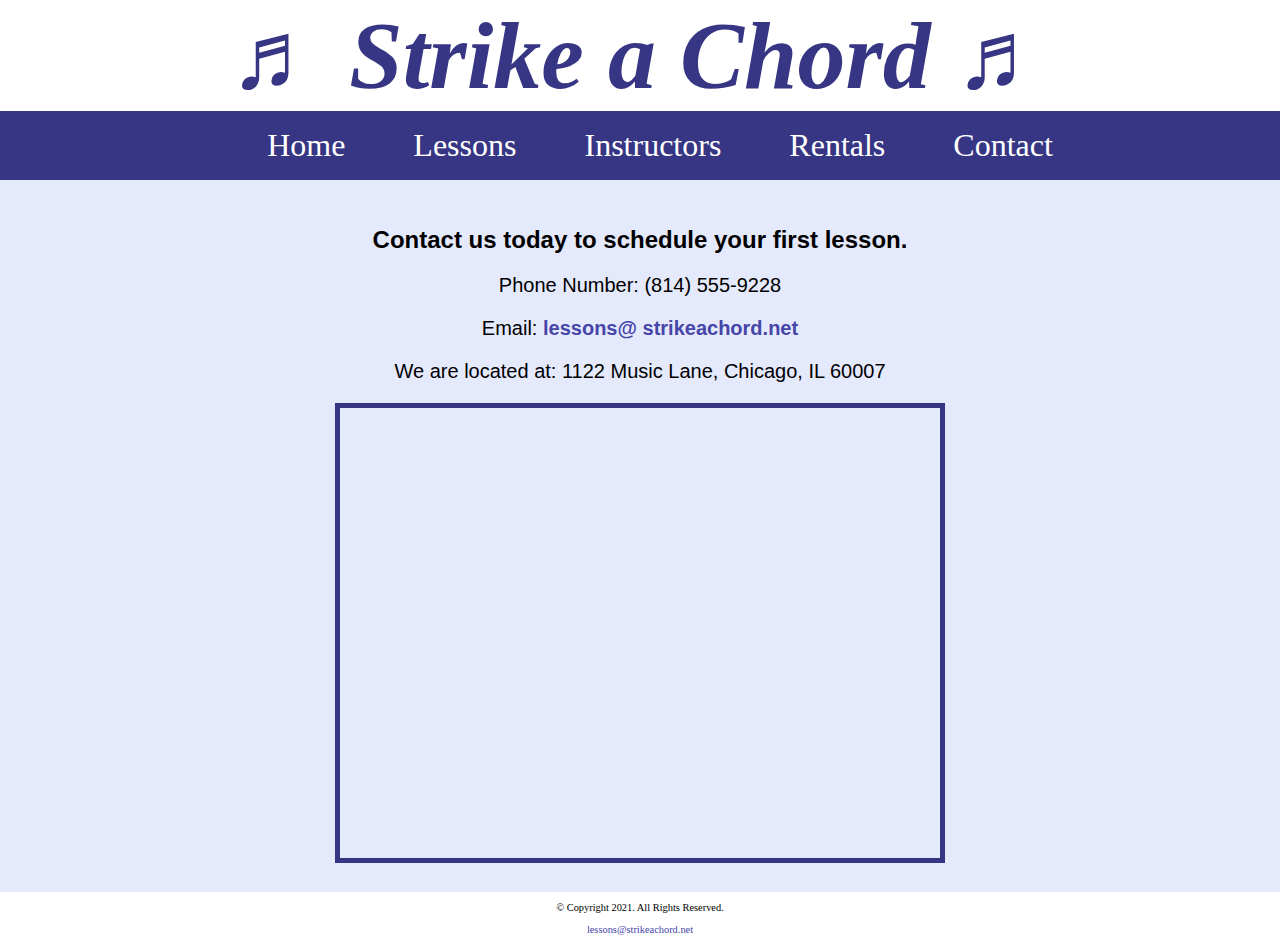
==== contact.html @ ced39faa "updated source code" ====
<!DOCTYPE html>
<html lang="en">
     <!--
      Student Name:Laura Ristoff
      File Name: contact.html 
      Date: 04/02/2021
      -->
<head>
    <meta charset="UTF-8">
    <link rel="stylesheet" href="css/styles.css">
    <title>Strike a Chord: Contact</title>
</head>
<body>
    <header>
        <h1>&#9836; Strike a Chord &#9836;</h1>
    </header>

    <nav>
        <ul>
        <li><a href="index.html">Home</a></li>
        <li><a href="lessons.html">Lessons</a></li>
        <li><a href="instructors.html">Instructors</a></li>
        <li><a href="rentals.html">Rentals</a></li> 
        <li><a href="contact.html">Contact</a></li>
      </ul>
    </nav>

        <!--Use the main area to add the main content to the webpage-->
    <main>
            <div id="contact">
              <h2>Contact us today to schedule your first lesson.</h2>
              <p>Phone Number: (814) 555-9228</p>
                <p>Email: <a href=”mailto:lessons@strikeachord.net”>lessons@ strikeachord.net</a></p>
                <p>We are located at: 1122 Music Lane, Chicago, IL 60007</p>
                <iframe class="map" src="https://www.google.com/maps/embed?pb=!1m18!1m12!1m3!1d380513.7160580949!2d-88.01215278051977!3d41.83339249282865!2m3!1f0!2f0!3f0!3m2!1i1024!2i768!4f13.1!3m3!1m2!1s0x880e2c3cd0f4cbed%3A0xafe0a6ad09c0c000!2sChicago%2C+IL!5e0!3m2!1sen!2sus!4v1558660826146!5m2!1sen!2sus" width="600" height="450"></iframe>       
              
            </div>
    </main>

    <footer>
        <p>&copy; Copyright 2021. All Rights Reserved.</p>
        <p> <a href="mailto:lessons@strikeachord.net">lessons@strikeachord.net</a></p>
    </footer>

</body>
</html>
---- css/styles.css ----
/*  
Author: Laura Ristoff 
File Name: styles.css
Date: 04/02/2021
*/

/* CSS Reset */
body, header, nav, main, footer, img, h1 {
    margin: 0;
    padding: 0;
    border: 0;
}

/* Style rule for images */
img {
    max-width: 100%;
    display: block;
}

/* Style rules for header content */
header {
    text-align: center;
    font-size: 3em;
    color: #373684;
}
 
header h1 {
    font-style: italic;
}

/* Style rules for navigation area */
nav {
    background-color: #373684;
}
 
nav ul {
    list-style-type: none;
    margin: 0;
    text-align: center;
}
 
nav li {
    display: inline-block;
    font-size: 2em;
}
 
nav li a {
    display: block;
    color: #fff;
    text-align: center;
    padding: 0.5em 1em;
    text-decoration: none;
}

/* Style rules for main content */
main {
    padding: 2%;
    background-color: #e5e9fc;
    overflow: auto;
    font-family: Verdana, Arial, sans-serif;
}
 
main p {
    font-size: 1.25em;
}
 
.action {
    font-size: 1.75em;
    color: #373684; 
    font-weight: bold;
}

#piano, #guitar, #violin {
     width: 29%;
     float: left;
     margin: 0 2%;
}
 
#info {
    clear: left;
    background-color: #c0caf7;
    padding: 1% 2%;
}

#contact {
    text-align: center;
}
 
#contact a {
    color: #4645a8;
    text-decoration: none;
    font-weight: bold;
}
 
.map {
    border: 5px solid #373684;
}

/* Style rules for footer content */
footer {
    text-align: center;
    font-size: 0.65em;
    clear: left;  
}
 
footer a {
    color: #4645a8;
    text-decoration: none;
}
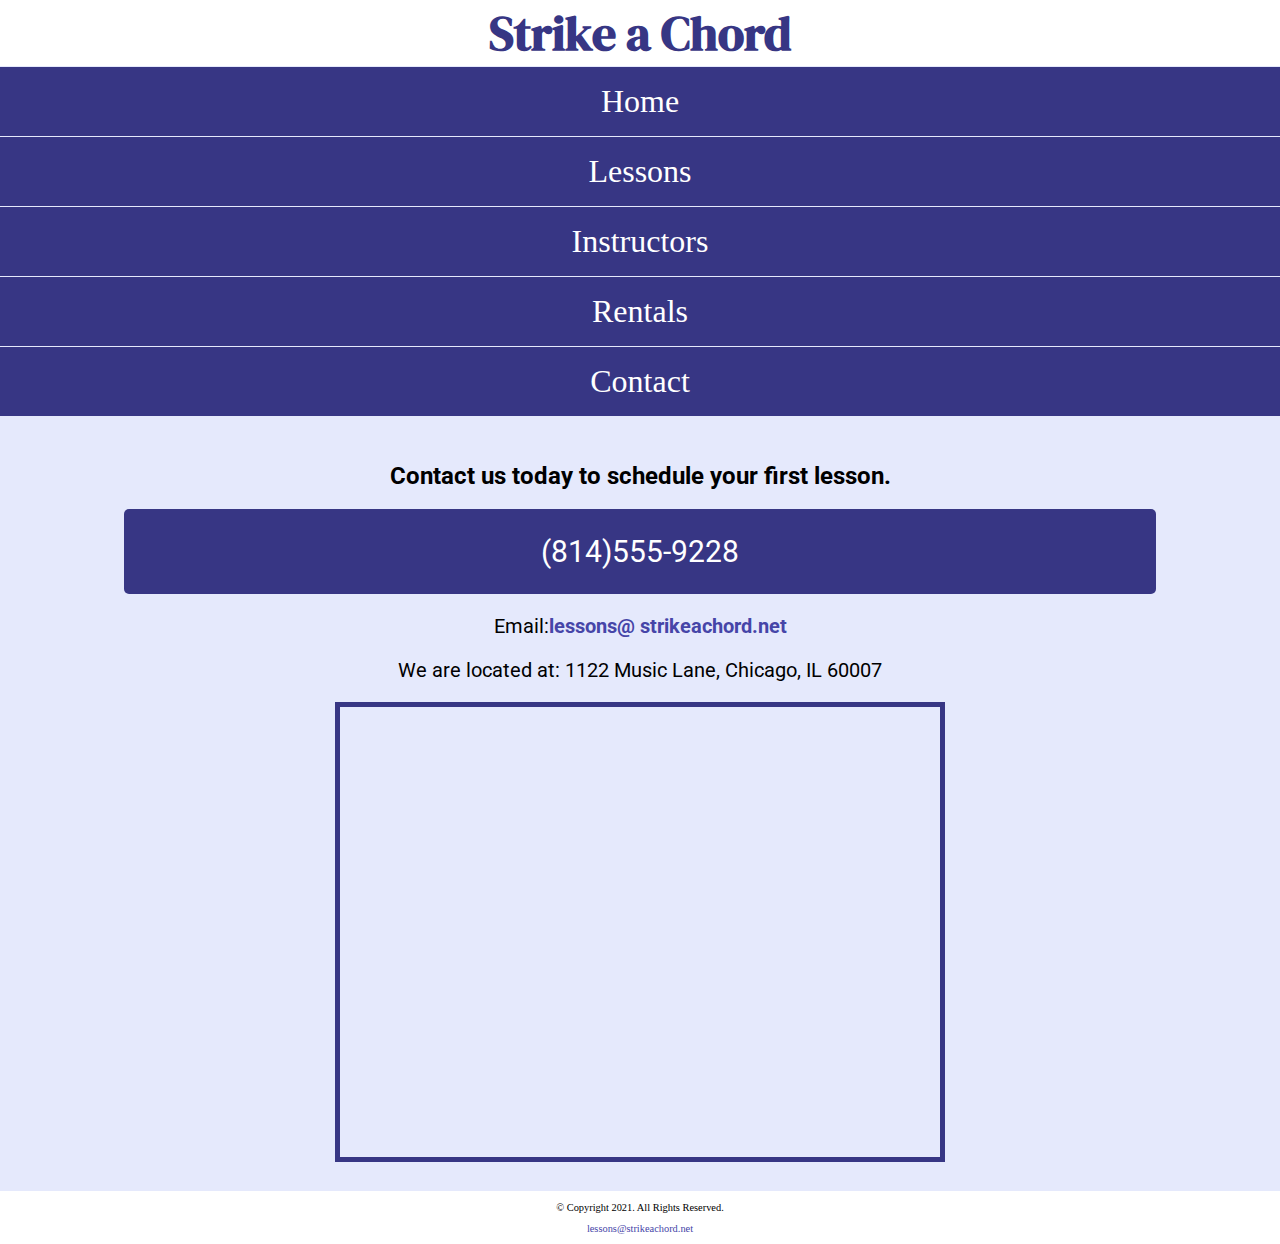
==== commit ec086665: "updated styles and html" ====
--- a/contact.html
+++ b/contact.html
@@ -3,16 +3,19 @@
      <!--
       Student Name:Laura Ristoff
       File Name: contact.html 
-      Date: 04/02/2021
+      Date: 04/21/2021
       -->
 <head>
     <meta charset="UTF-8">
     <link rel="stylesheet" href="css/styles.css">
     <title>Strike a Chord: Contact</title>
+    <meta name="viewport" content="width=device-width, initial-scale=1.0">
+    <link rel="preconnect" href="https://fonts.gstatic.com">
+    <link href="https://fonts.googleapis.com/css2?family=DM+Serif+Display:ital@1&family=Roboto&display=swap" rel="stylesheet">
 </head>
 <body>
     <header>
-        <h1>&#9836; Strike a Chord &#9836;</h1>
+        <h1><span class="tab-desk">&#9836;</span> Strike a Chord <span class="tab-desk">&#9836;</span> </h1>
     </header>
 
     <nav>
@@ -25,12 +28,17 @@
       </ul>
     </nav>
 
+    <!-- Hero Image -->
+    <div id="hero" class="tab-desk">
+        <img src="images/music-notes.png" alt="colorful music notes">
+      </div>
+
         <!--Use the main area to add the main content to the webpage-->
     <main>
             <div id="contact">
               <h2>Contact us today to schedule your first lesson.</h2>
-              <p>Phone Number: (814) 555-9228</p>
-                <p>Email: <a href=”mailto:lessons@strikeachord.net”>lessons@ strikeachord.net</a></p>
+              <p class="tel-link"><a  href="tel:8145559228">(814)555-9228</a></p>
+                <p>Email:<a class="email-link" href=”mailto:lessons@strikeachord.net”>lessons@ strikeachord.net</a></p>
                 <p>We are located at: 1122 Music Lane, Chicago, IL 60007</p>
                 <iframe class="map" src="https://www.google.com/maps/embed?pb=!1m18!1m12!1m3!1d380513.7160580949!2d-88.01215278051977!3d41.83339249282865!2m3!1f0!2f0!3f0!3m2!1i1024!2i768!4f13.1!3m3!1m2!1s0x880e2c3cd0f4cbed%3A0xafe0a6ad09c0c000!2sChicago%2C+IL!5e0!3m2!1sen!2sus!4v1558660826146!5m2!1sen!2sus" width="600" height="450"></iframe>       
               
--- a/css/styles.css
+++ b/css/styles.css
@@ -5,7 +5,7 @@
 */
 
 /* CSS Reset */
-body, header, nav, main, footer, img, h1 {
+body, header, nav, main, footer, img, h1, ul {
     margin: 0;
     padding: 0;
     border: 0;
@@ -17,15 +17,25 @@
     display: block;
 }
 
+/*Style rules for mobile viewport*/
+
+
+
+/*Hide tab-desk class*/
+.tab-desk {
+    display: none;
+}
+
 /* Style rules for header content */
 header {
     text-align: center;
-    font-size: 3em;
+    font-size: 1.5em;
     color: #373684;
+    
 }
  
 header h1 {
-    font-style: italic;
+    font-family: "DM Serif Display", serif;
 }
 
 /* Style rules for navigation area */
@@ -35,13 +45,13 @@
  
 nav ul {
     list-style-type: none;
-    margin: 0;
     text-align: center;
 }
  
 nav li {
-    display: inline-block;
+    display: block;
     font-size: 2em;
+    border-top: 1px solid #e5e9fc;
 }
  
 nav li a {
@@ -57,7 +67,7 @@
     padding: 2%;
     background-color: #e5e9fc;
     overflow: auto;
-    font-family: Verdana, Arial, sans-serif;
+    font-family: Roboto, sans-serif;
 }
  
 main p {
@@ -65,14 +75,12 @@
 }
  
 .action {
-    font-size: 1.75em;
+    font-size: 1.25em;
     color: #373684; 
     font-weight: bold;
 }
 
 #piano, #guitar, #violin {
-     width: 29%;
-     float: left;
      margin: 0 2%;
 }
  
@@ -82,14 +90,37 @@
     padding: 1% 2%;
 }
 
+#info ul {
+    margin-left: 10%;
+}
+
+.round {
+    border-radius: 8px;
+}
+
 #contact {
     text-align: center;
 }
  
-#contact a {
+#contact .email-link {
     color: #4645a8;
     text-decoration: none;
     font-weight: bold;
+}
+
+.tel-link {
+    background-color: #373684;
+        padding: 2%;
+        margin: 0 auto;
+        width: 80%;
+        text-align: center;
+        border-radius: 5px;
+} 
+.tel-link a {
+    color: #fff;
+        text-decoration: none;
+        font-size: 1.5em;
+        display: block;
 }
  
 .map {
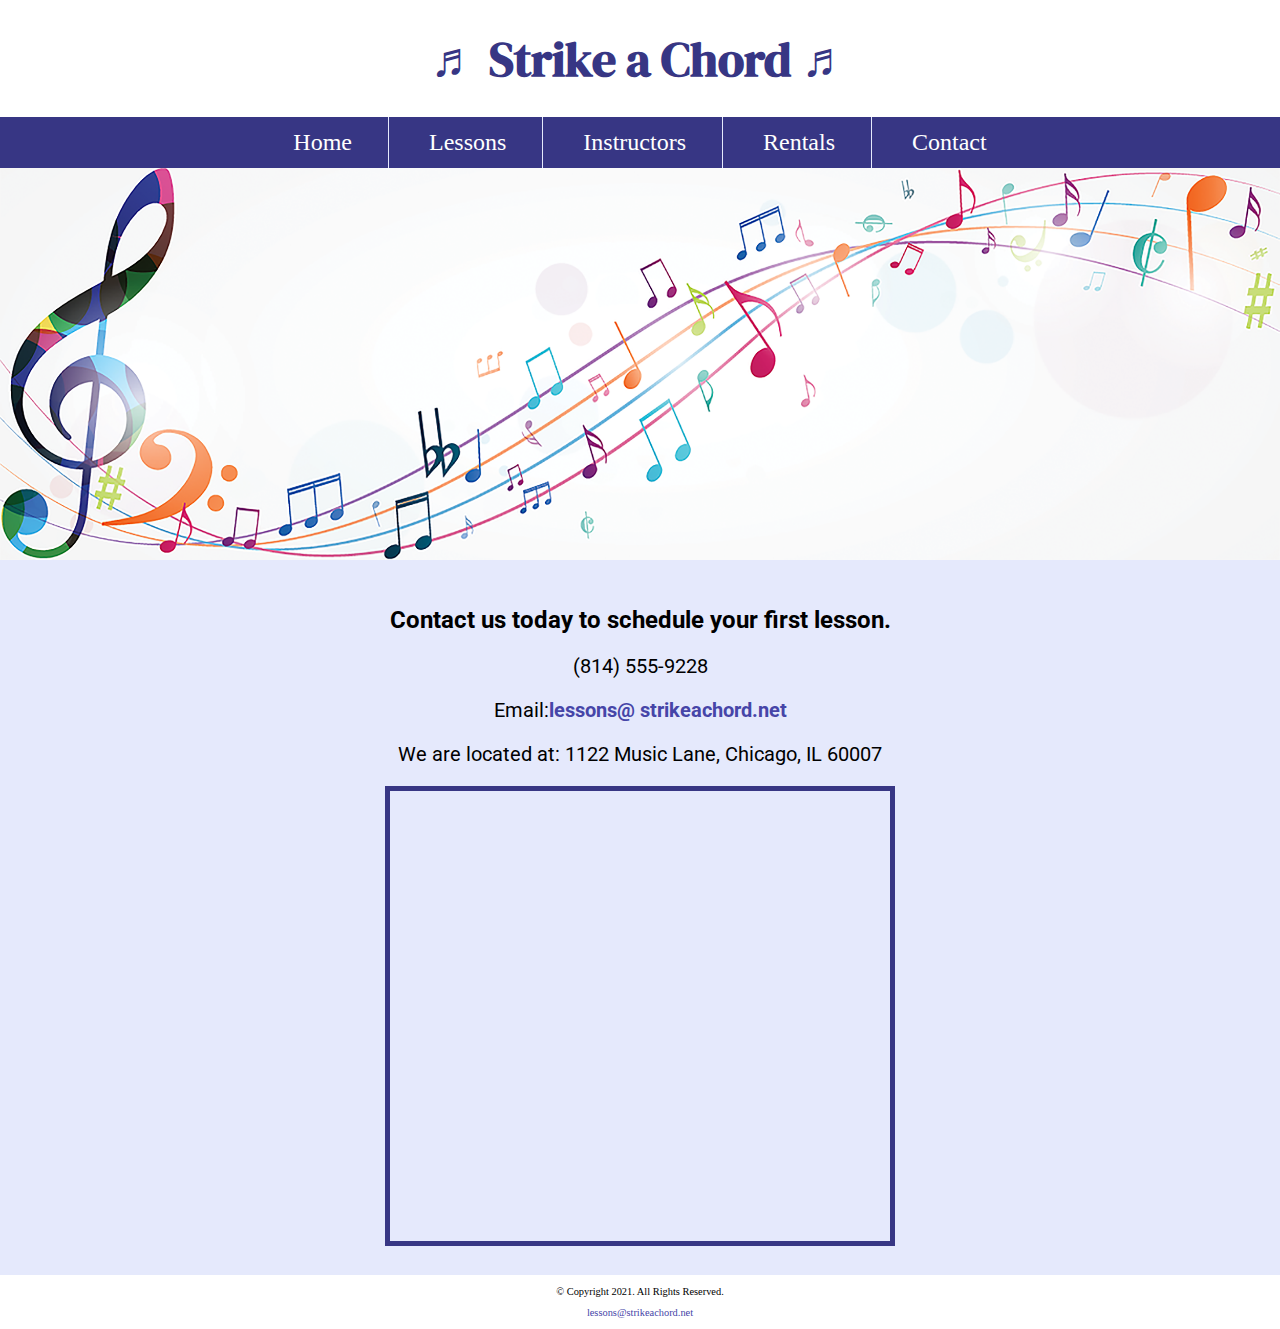
==== commit e84a71ac: "update css to include media queries for resposive viewports" ====
--- a/contact.html
+++ b/contact.html
@@ -3,7 +3,7 @@
      <!--
       Student Name:Laura Ristoff
       File Name: contact.html 
-      Date: 04/21/2021
+      Date: 04/27/2021
       -->
 <head>
     <meta charset="UTF-8">
@@ -37,7 +37,8 @@
     <main>
             <div id="contact">
               <h2>Contact us today to schedule your first lesson.</h2>
-              <p class="tel-link"><a  href="tel:8145559228">(814)555-9228</a></p>
+              <p class="tel-link mobile"><a  href="tel:8145559228">(814)555-9228</a></p>
+              <p class="tab-desk">(814) 555-9228</p> 
                 <p>Email:<a class="email-link" href=”mailto:lessons@strikeachord.net”>lessons@ strikeachord.net</a></p>
                 <p>We are located at: 1122 Music Lane, Chicago, IL 60007</p>
                 <iframe class="map" src="https://www.google.com/maps/embed?pb=!1m18!1m12!1m3!1d380513.7160580949!2d-88.01215278051977!3d41.83339249282865!2m3!1f0!2f0!3f0!3m2!1i1024!2i768!4f13.1!3m3!1m2!1s0x880e2c3cd0f4cbed%3A0xafe0a6ad09c0c000!2sChicago%2C+IL!5e0!3m2!1sen!2sus!4v1558660826146!5m2!1sen!2sus" width="600" height="450"></iframe>       
--- a/css/styles.css
+++ b/css/styles.css
@@ -138,3 +138,86 @@
     color: #4645a8;
     text-decoration: none;
 }
+
+/* Media Query for Tablet Viewport */
+@media screen and (min-width: 550px), print {
+  
+  /* Tablet Viewport: Show tab-desk class, hide mobile class */  
+  .tab-desk {
+    display: block;
+  } 
+  .mobile {
+    display: none;  
+  } 
+ 
+  /* Tablet Viewport: Style rule for header content */     
+  span.tab-desk {
+    display: inline;
+  }
+
+  /*Tablet Viewport: Style rules for nav area*/
+  nav li {
+    border-top: none;
+    display: inline-block;
+    font-size: 1.5em;
+    border-right: 1px solid #e5e9fc;
+  }
+
+  nav li:last-child {
+    border-right: none;
+  }
+
+  nav li a {
+    padding: 0.25em 0.5em;
+  }
+
+  /*Tablet Viewport: Style rule for map*/
+  .map {
+    width: 500px;
+    height: 450px;
+  }
+
+}
+
+/*Media Query for Desktop Viewport*/
+@media screen and (min-width: 769px), print {
+
+  /*Desktop Viewport: Style rule for header*/
+  header {
+    padding: 2%;
+  }
+
+  /*Desktop Viewport: Style rule for nav area*/
+  nav li a {
+    padding: 0.5em 1.5em;
+  }
+
+  nav li a:hover {
+      background-color: #e5e9fc;
+      color: #373684;
+  }
+
+  /*Desktop Viewport: Style Rule for main content*/
+  #info ul {
+    margin-left: 5%;
+  }
+
+  main h3 {
+    font-size: 1.5em;
+  }
+
+  #piano, #guitar, #violin {
+    width: 29%;
+    float: left;
+    margin: 0 2%;
+  }
+
+}
+
+/*Media Query for Print*/
+@media print{
+  body {
+    background-color: #fff;
+    color: #000;
+  }
+}
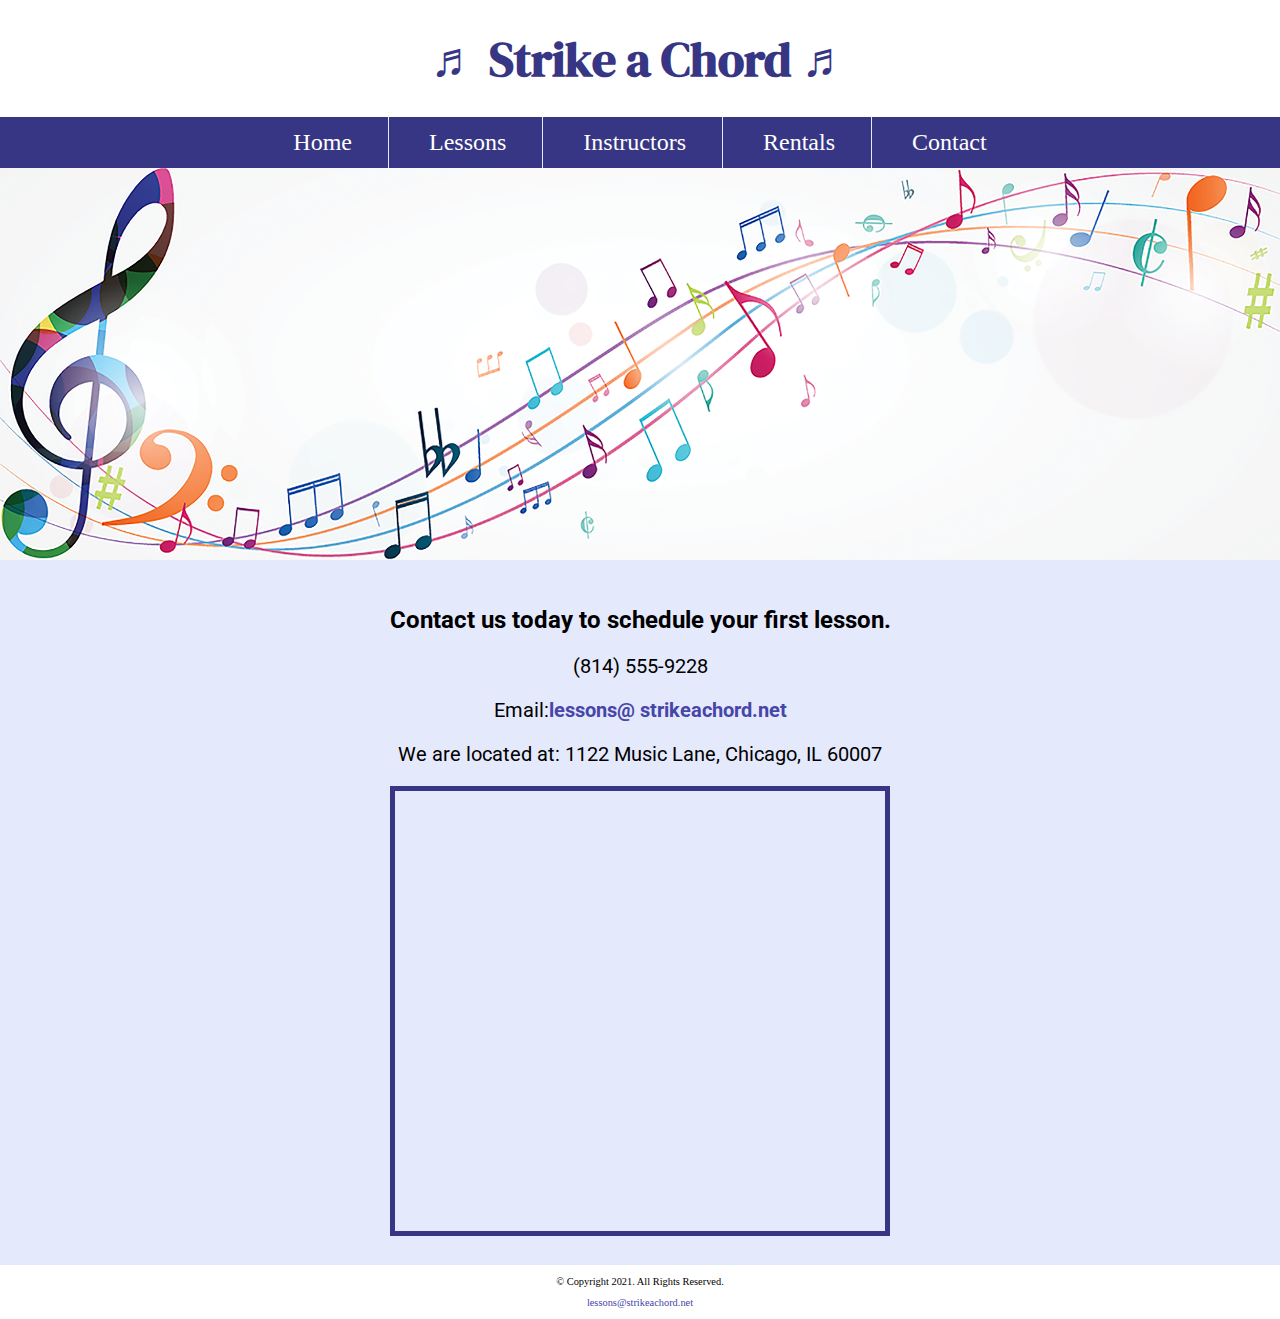
==== commit cc06e40b: "update styles for responsive design. add instructors.html file. add favicon to all pages" ====
--- a/contact.html
+++ b/contact.html
@@ -12,6 +12,12 @@
     <meta name="viewport" content="width=device-width, initial-scale=1.0">
     <link rel="preconnect" href="https://fonts.gstatic.com">
     <link href="https://fonts.googleapis.com/css2?family=DM+Serif+Display:ital@1&family=Roboto&display=swap" rel="stylesheet">
+  <link rel="shortcut icon" href="images/favicon.ico">
+<link rel="icon" type="image/png" sizes="32x32" href="images/favicon-32.png">
+<link rel="apple-touch-icon" sizes="180x180" href="images/apple-touch-icon.png">
+<link rel="icon" sizes="192x192" href="images/android-chrome-192.png">
+
+
 </head>
 <body>
     <header>
--- a/css/styles.css
+++ b/css/styles.css
@@ -5,7 +5,7 @@
 */
 
 /* CSS Reset */
-body, header, nav, main, footer, img, h1, ul {
+body, header, nav, main, footer, img, h1, ul,section, aside, figure, figcaption {
     margin: 0;
     padding: 0;
     border: 0;
@@ -17,10 +17,40 @@
     display: block;
 }
 
+/* Style rule for box sizing applies to all elements */  
+* {  
+        box-sizing: border-box; 
+     }
+
 /*Style rules for mobile viewport*/
 
-
-
+aside {
+  text-align: center;
+  font-size: 1.5em;
+  font-weight: bold;
+  color: #373684;
+  text-shadow: 3px 3px 10px #8280cb;
+}
+
+figure {
+  position: relative;
+  max-width: 275px;
+  margin: 2% auto;
+  border: 8px solid #373684;
+}
+
+figcaption {
+  position: absolute;
+  bottom: 0;
+  background: rgba(55, 54, 132, 0.7);
+  color: #fff;
+  width: 100%;
+  padding: 5% 0;
+  text-align: center;
+  font-family: Verdana, Arial, sans-serif;
+  font-size: 1.5em;
+  font-weight: bold;
+}
 /*Hide tab-desk class*/
 .tab-desk {
     display: none;
@@ -149,6 +179,16 @@
   .mobile {
     display: none;  
   } 
+
+  .grid {
+    display: grid;
+    grid-template-columns: 1fr 1fr;
+    grid-gap: 20px;
+  }
+
+  aside {
+    grid-column: 1/span 2;
+  }
  
   /* Tablet Viewport: Style rule for header content */     
   span.tab-desk {
@@ -187,6 +227,18 @@
     padding: 2%;
   }
 
+  .grid {
+    grid-template-columns: 1fr 1fr 1fr 1fr;
+  }
+
+  figcaption {
+    font-size: 1em;
+    position: absolute;
+  }
+  
+  aside {
+    grid-column: 1/span 4;
+  }
   /*Desktop Viewport: Style rule for nav area*/
   nav li a {
     padding: 0.5em 1.5em;
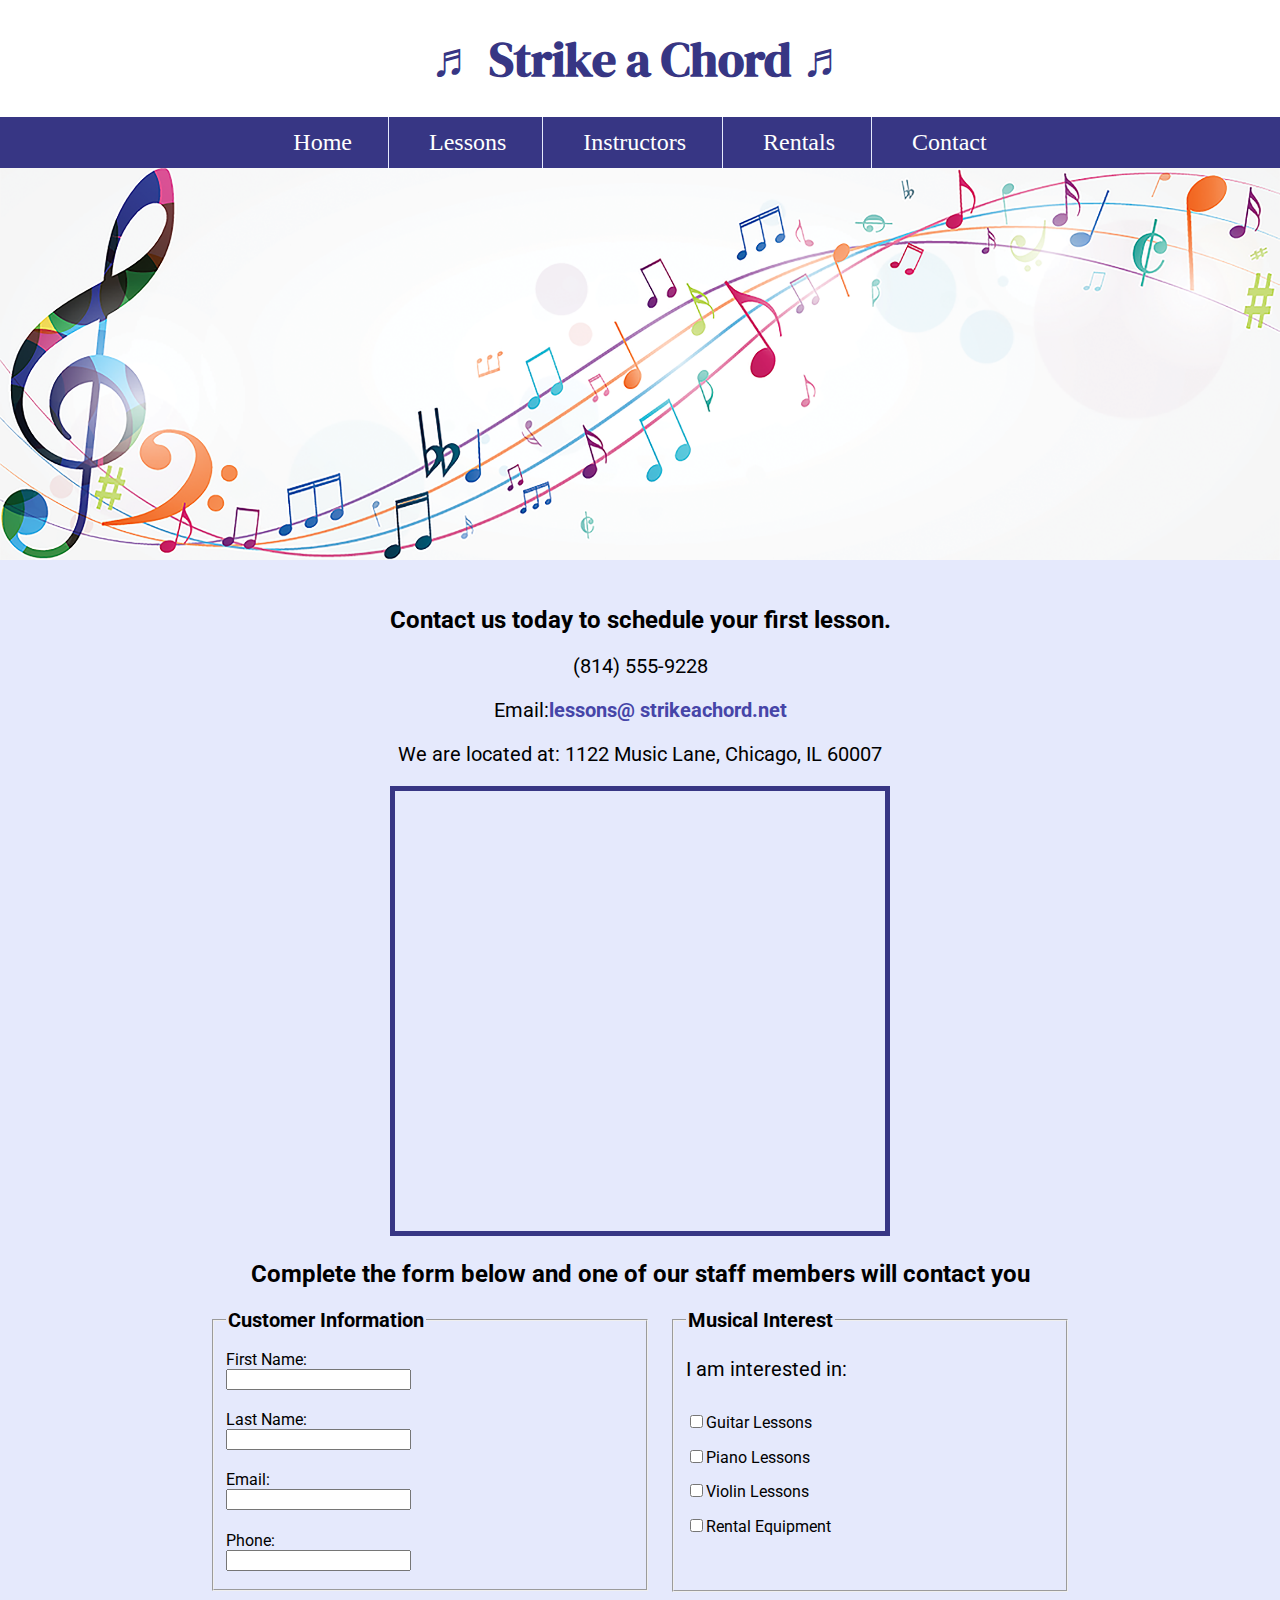
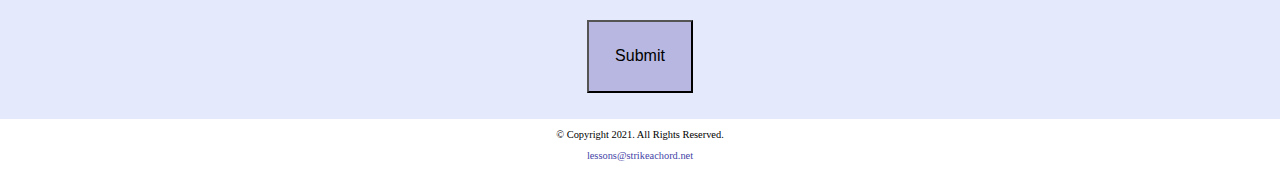
==== commit 43640ce7: "add rentals.html. update contact with form, add table of rental prices to rental.html" ====
--- a/contact.html
+++ b/contact.html
@@ -50,6 +50,30 @@
                 <iframe class="map" src="https://www.google.com/maps/embed?pb=!1m18!1m12!1m3!1d380513.7160580949!2d-88.01215278051977!3d41.83339249282865!2m3!1f0!2f0!3f0!3m2!1i1024!2i768!4f13.1!3m3!1m2!1s0x880e2c3cd0f4cbed%3A0xafe0a6ad09c0c000!2sChicago%2C+IL!5e0!3m2!1sen!2sus!4v1558660826146!5m2!1sen!2sus" width="600" height="450"></iframe>       
               
             </div>
+
+            <div id="form">
+              <h2>Complete the form below and one of our staff members will contact you</h2>
+              <form class=form-grid><!--Start Form-->
+                <fieldset>
+                  <legend>Customer Information</legend>
+                  <label for="fName">First Name:</label><input type="text" name="fName" id="fName">
+                  <label for="lName">Last Name:</label><input type="text" name="lName" id="lName"> 
+                  <label for="email">Email:</label><input type="email" name="email" id="email">
+                  <label for="phone">Phone:</label><input type="tel" id="phone" name="phone">
+                </fieldset>
+
+                <fieldset>
+                  <legend>Musical Interest</legend>
+                  <p>I am interested in:</p>
+                  <label for="guitarles"><input type="checkbox" name="interest" id="guitarles" value="Guitar Lessons">Guitar Lessons</label>
+                  <label for="piano"><input type="checkbox" name="interest" id="pianoles" value="Piano Lessons">Piano Lessons</label>
+                  <label for="violin"><input type="checkbox" name="interest" id="violinles" value="Violin Lessons">Violin Lessons</label>
+                  <label for="rent"><input type="checkbox" name="interest"  id="rent" value="Rental Equipment">Rental Equipment</label>
+                </fieldset>
+                  <input type="submit"  id="submit"  value="Submit"  class="btn">
+              
+              </form>
+            </div>
     </main>
 
     <footer>
--- a/css/styles.css
+++ b/css/styles.css
@@ -131,6 +131,15 @@
 #contact {
     text-align: center;
 }
+
+#rental h2 {
+  text-align: center;
+}
+
+#form h2 {
+  text-align: center;
+}
+
  
 #contact .email-link {
     color: #4645a8;
@@ -157,6 +166,65 @@
     border: 5px solid #373684;
 }
 
+/* Style rules for table elements */
+table {
+    border: 1px solid #373684;
+    border-collapse: collapse;
+    margin: 0 auto;
+    width: 100%;
+}
+ 
+caption {
+    font-size: 1.5em;
+    font-weight: bold; 
+    padding: 1%;
+}
+ 
+th, td {
+    border: 1px solid #373684;
+    padding: 2%; 
+}
+ 
+th {
+    background-color: #373684;
+    color: #fff;
+    font-size: 1.15em;
+}
+ 
+tr:nth-child(odd) {
+    background-color: #b7b7e1;  
+}
+
+/* Style rules for form elements */
+
+fieldset {
+  margin-bottom: 2%;
+}
+
+input {
+  margin-bottom: 2%;
+}
+
+fieldset legend {
+  font-weight: bold;
+  font-size: 1.25em;
+}
+
+label {
+  display: block;
+  padding-top: 3%;
+}
+
+form #submit {
+  margin: 0 auto;
+  display: block;
+  padding: 3%;
+  background-color: #b7b7e1;
+  font-size: 1em;
+}
+
+
+
 /* Style rules for footer content */
 footer {
     text-align: center;
@@ -217,6 +285,12 @@
     height: 450px;
   }
 
+  /*Tablet Viewport: Style rule for form element*/
+  form {
+    width: 70%;
+    margin: 0 auto;
+  }
+
 }
 
 /*Media Query for Desktop Viewport*/
@@ -262,6 +336,22 @@
     width: 29%;
     float: left;
     margin: 0 2%;
+  }
+
+  /*Desktop Viewport: Style rules for table element*/
+  table {
+    width: 70%;
+  }
+
+  /*Desktop Viewport: Style rules for form elements*/
+  .form-grid {
+    display: grid;
+    grid-template-columns: auto auto;
+    grid-gap: 20px;
+  }
+
+  .btn {
+    grid-column: 1/span 2;
   }
 
 }
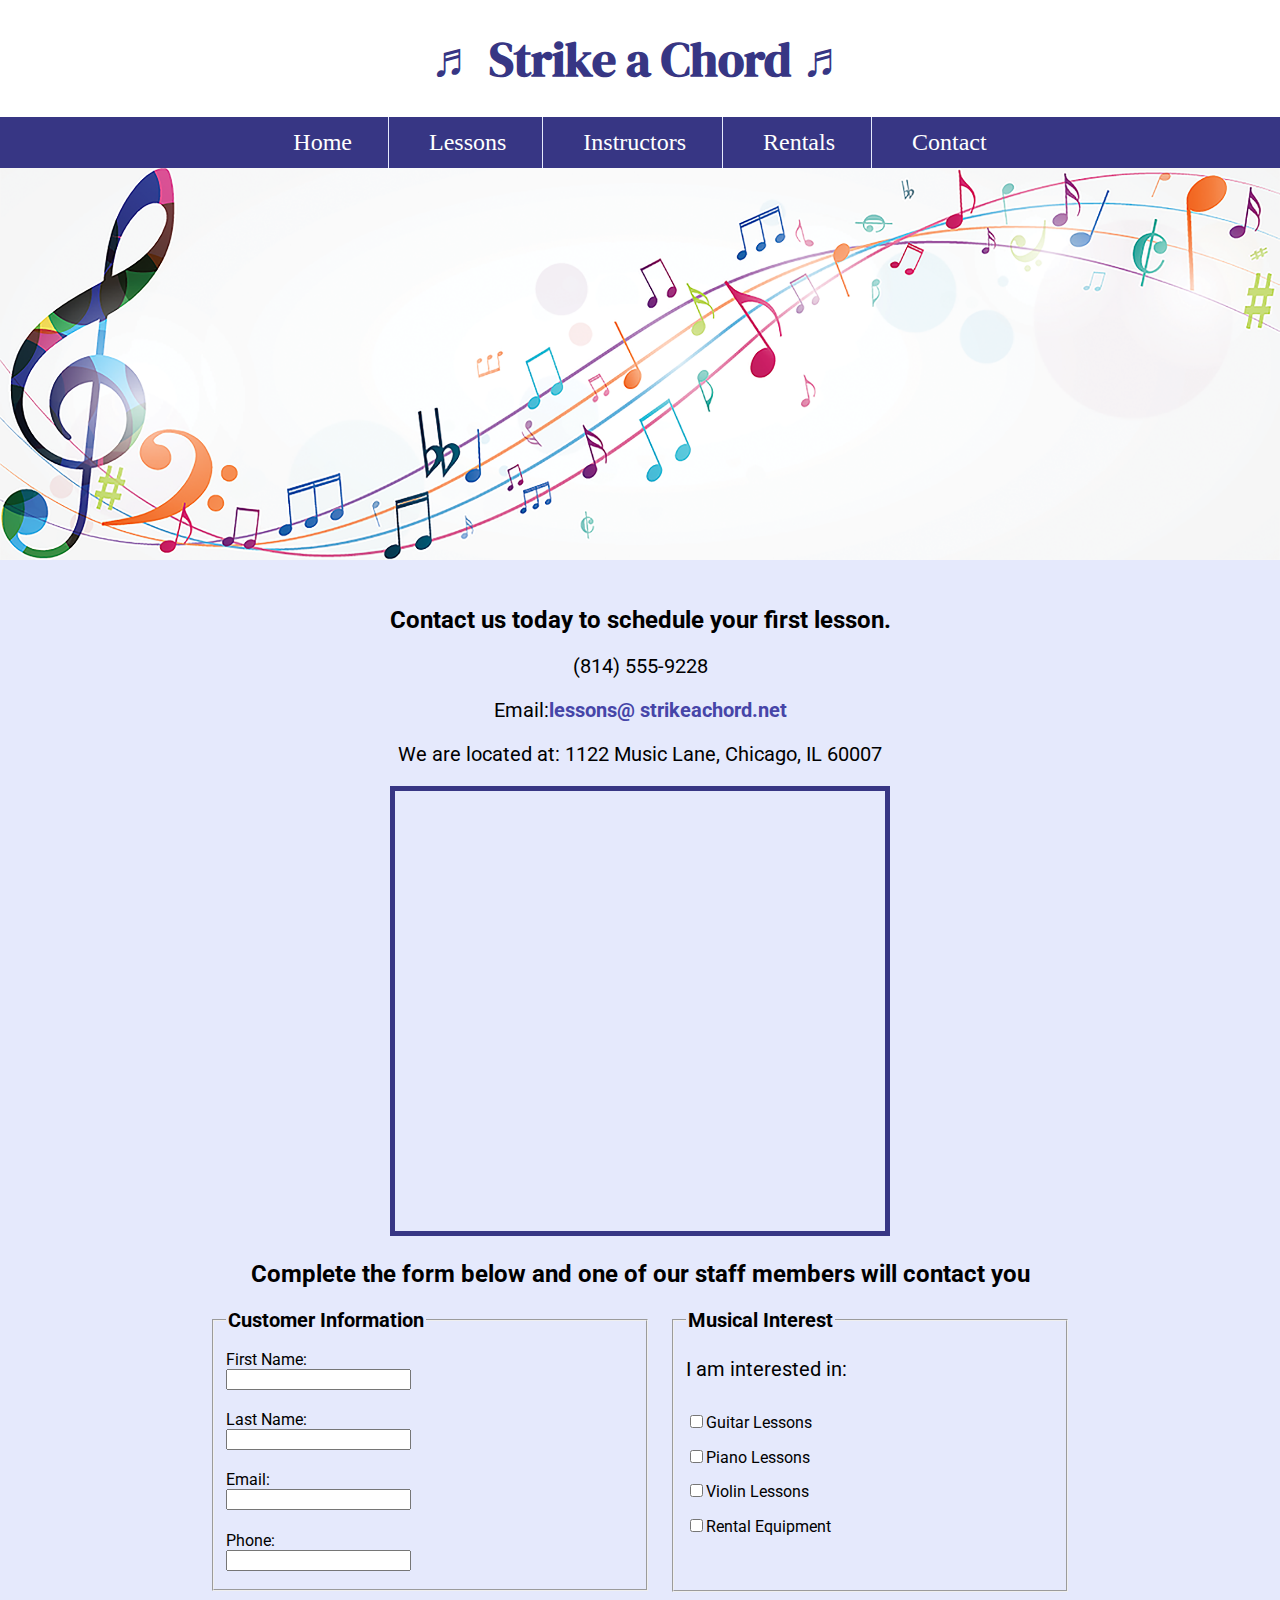
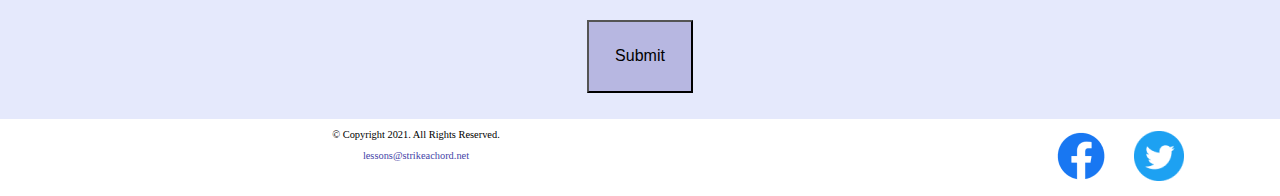
==== commit 9f6a01c7: "update footer with social icons and styles for footer" ====
--- a/contact.html
+++ b/contact.html
@@ -8,7 +8,7 @@
 <head>
     <meta charset="UTF-8">
     <link rel="stylesheet" href="css/styles.css">
-    <title>Strike a Chord: Contact</title>
+    <title>Location | Strike a Chord</title>
     <meta name="viewport" content="width=device-width, initial-scale=1.0">
     <link rel="preconnect" href="https://fonts.gstatic.com">
     <link href="https://fonts.googleapis.com/css2?family=DM+Serif+Display:ital@1&family=Roboto&display=swap" rel="stylesheet">
@@ -20,11 +20,27 @@
 
 </head>
 <body>
+
+  <!-- Mobile Nav -->  
+    <nav class="mobile-nav">
+        <div id="menu-links">
+            <a href="index.html">Home</a>
+            <a href="lessons.html">Lessons</a>
+            <a href="instructors.html">Instructors</a>
+            <a href="rentals.html">Rentals</a>
+            <a href="contact.html">Contact Us</a>
+        </div>
+        <a class="menu-icon" onclick="hamburger()">
+            <div>&#9776;</div>
+        </a>
+    </nav>
+
     <header>
         <h1><span class="tab-desk">&#9836;</span> Strike a Chord <span class="tab-desk">&#9836;</span> </h1>
     </header>
-
-    <nav>
+    
+    <!--Tab/Desktop Nav-->
+    <nav class="tab-desk">
         <ul>
         <li><a href="index.html">Home</a></li>
         <li><a href="lessons.html">Lessons</a></li>
@@ -47,7 +63,7 @@
               <p class="tab-desk">(814) 555-9228</p> 
                 <p>Email:<a class="email-link" href=”mailto:lessons@strikeachord.net”>lessons@ strikeachord.net</a></p>
                 <p>We are located at: 1122 Music Lane, Chicago, IL 60007</p>
-                <iframe class="map" src="https://www.google.com/maps/embed?pb=!1m18!1m12!1m3!1d380513.7160580949!2d-88.01215278051977!3d41.83339249282865!2m3!1f0!2f0!3f0!3m2!1i1024!2i768!4f13.1!3m3!1m2!1s0x880e2c3cd0f4cbed%3A0xafe0a6ad09c0c000!2sChicago%2C+IL!5e0!3m2!1sen!2sus!4v1558660826146!5m2!1sen!2sus" width="600" height="450"></iframe>       
+                <iframe class="map" src="https://www.google.com/maps/embed?pb=!1m18!1m12!1m3!1d380513.7160580949!2d-88.01215278051977!3d41.83339249282865!2m3!1f0!2f0!3f0!3m2!1i1024!2i768!4f13.1!3m3!1m2!1s0x880e2c3cd0f4cbed%3A0xafe0a6ad09c0c000!2sChicago%2C+IL!5e0!3m2!1sen!2sus!4v1558660826146!5m2!1sen!2sus"></iframe>       
               
             </div>
 
@@ -77,9 +93,16 @@
     </main>
 
     <footer>
+      <div class="copyright">
         <p>&copy; Copyright 2021. All Rights Reserved.</p>
-        <p> <a href="mailto:lessons@strikeachord.net">lessons@strikeachord.net</a></p>
+        <p><a href="mailto:lessons@strikeachord.net">lessons@strikeachord.net</a></p>
+      </div>
+      <div class="social">
+        <a href="https://www.facebook.com"><img src="images/facebook-logo.png" alt="Facebook logo"></a>
+        <a href="https://www.twitter.com"><img src="images/twitter-logo.png" alt="Twitter logo"></a>
+      </div>
     </footer>
+    <script src="scripts/script.js"></script>
 
 </body>
 </html>
--- a/css/styles.css
+++ b/css/styles.css
@@ -56,6 +56,11 @@
     display: none;
 }
 
+#menu-links {
+  display: none;
+}
+
+
 /* Style rules for header content */
 header {
     text-align: center;
@@ -66,30 +71,36 @@
  
 header h1 {
     font-family: "DM Serif Display", serif;
+    font-size: 1.5em;
+    padding: 4%;
+    margin-right: 15%;
 }
 
 /* Style rules for navigation area */
+.mobile-nav a {
+    color: #fff;
+    text-align: center;
+    font-size: 2em;
+    text-decoration: none;
+    padding: 3%;
+    display: block;
+}
+ 
+.mobile-nav a.menu-icon {
+    display: block;
+    position: absolute;
+    right: 0; 
+    top: 0;  
+}
+ 
+.menu-icon div {
+    height: 50px;
+    width: 50px;
+    background-color: #373684;
+}
+
 nav {
     background-color: #373684;
-}
- 
-nav ul {
-    list-style-type: none;
-    text-align: center;
-}
- 
-nav li {
-    display: block;
-    font-size: 2em;
-    border-top: 1px solid #e5e9fc;
-}
- 
-nav li a {
-    display: block;
-    color: #fff;
-    text-align: center;
-    padding: 0.5em 1em;
-    text-decoration: none;
 }
 
 /* Style rules for main content */
@@ -237,129 +248,166 @@
     text-decoration: none;
 }
 
+.social img {
+    display: inline-block;
+    padding: 4%; 
+}
+
+
 /* Media Query for Tablet Viewport */
 @media screen and (min-width: 550px), print {
   
-  /* Tablet Viewport: Show tab-desk class, hide mobile class */  
-  .tab-desk {
-    display: block;
-  } 
-  .mobile {
-    display: none;  
-  } 
-
-  .grid {
-    display: grid;
-    grid-template-columns: 1fr 1fr;
-    grid-gap: 20px;
-  }
-
-  aside {
-    grid-column: 1/span 2;
-  }
- 
-  /* Tablet Viewport: Style rule for header content */     
-  span.tab-desk {
-    display: inline;
-  }
-
-  /*Tablet Viewport: Style rules for nav area*/
-  nav li {
-    border-top: none;
-    display: inline-block;
-    font-size: 1.5em;
-    border-right: 1px solid #e5e9fc;
-  }
-
-  nav li:last-child {
-    border-right: none;
-  }
-
-  nav li a {
-    padding: 0.25em 0.5em;
-  }
-
-  /*Tablet Viewport: Style rule for map*/
-  .map {
-    width: 500px;
-    height: 450px;
-  }
-
-  /*Tablet Viewport: Style rule for form element*/
-  form {
-    width: 70%;
-    margin: 0 auto;
-  }
+      /* Tablet Viewport: Show tab-desk class, hide mobile class */  
+      .tab-desk {
+        display: block;
+      } 
+      .mobile {
+        display: none;  
+      } 
+
+      .mobile-nav {
+        display: none;
+      }
+
+      .grid {
+        display: grid;
+        grid-template-columns: 1fr 1fr;
+        grid-gap: 20px;
+      }
+
+      aside {
+        grid-column: 1/span 2;
+      }
+    
+      /* Tablet Viewport: Style rule for header content */     
+      span.tab-desk {
+        display: inline;
+      }
+
+      header h1 {
+        margin: 0;
+        padding: 0;
+        font-size: 2em;
+      }
+
+      /*Tablet Viewport: Style rules for nav area*/
+      nav ul {
+        list-style-type: none;
+        text-align: center;
+        background-color: #373684;
+      }
+      
+      nav li {
+        border-top: none;
+        display: inline-block;
+        font-size: 1.5em;
+        border-right: 1px solid #e5e9fc;
+      }
+
+      nav li:last-child {
+        border-right: none;
+      }
+
+      nav li a {
+        padding: 0.25em 0.5em;
+        display: block;
+        color: #fff;
+        text-align: center;
+        text-decoration: none;
+      }
+
+      /*Tablet Viewport: Style rule for map*/
+      .map {
+        width: 500px;
+        height: 450px;
+      }
+
+      /*Tablet Viewport: Style rule for form element*/
+      form {
+        width: 70%;
+        margin: 0 auto;
+      }
+
+      /* Tablet Viewport: Style rules for footer area */ 
+      .copyright {
+          float: left;  width: 65%; 
+      }
+      
+      .social {
+          float: right;
+              width: 25%; 
+      }
 
 }
 
 /*Media Query for Desktop Viewport*/
 @media screen and (min-width: 769px), print {
 
-  /*Desktop Viewport: Style rule for header*/
-  header {
-    padding: 2%;
-  }
-
-  .grid {
-    grid-template-columns: 1fr 1fr 1fr 1fr;
-  }
-
-  figcaption {
-    font-size: 1em;
-    position: absolute;
-  }
-  
-  aside {
-    grid-column: 1/span 4;
-  }
-  /*Desktop Viewport: Style rule for nav area*/
-  nav li a {
-    padding: 0.5em 1.5em;
-  }
-
-  nav li a:hover {
-      background-color: #e5e9fc;
-      color: #373684;
-  }
-
-  /*Desktop Viewport: Style Rule for main content*/
-  #info ul {
-    margin-left: 5%;
-  }
-
-  main h3 {
-    font-size: 1.5em;
-  }
-
-  #piano, #guitar, #violin {
-    width: 29%;
-    float: left;
-    margin: 0 2%;
-  }
-
-  /*Desktop Viewport: Style rules for table element*/
-  table {
-    width: 70%;
-  }
-
-  /*Desktop Viewport: Style rules for form elements*/
-  .form-grid {
-    display: grid;
-    grid-template-columns: auto auto;
-    grid-gap: 20px;
-  }
-
-  .btn {
-    grid-column: 1/span 2;
-  }
-
-}
-
-/*Media Query for Print*/
-@media print{
-  body {
-    background-color: #fff;
-    color: #000;
-  }
-}
+      /*Desktop Viewport: Style rule for header*/
+      header {
+        padding: 2%;
+      }
+
+      .grid {
+        grid-template-columns: 1fr 1fr 1fr 1fr;
+      }
+
+      figcaption {
+        font-size: 1em;
+        position: absolute;
+      }
+      
+      aside {
+        grid-column: 1/span 4;
+      }
+      /*Desktop Viewport: Style rule for nav area*/
+      nav li a {
+        padding: 0.5em 1.5em;
+      }
+
+      nav li a:hover {
+          background-color: #e5e9fc;
+          color: #373684;
+          transform: scale(1.2);
+      }
+
+      /*Desktop Viewport: Style Rule for main content*/
+      #info ul {
+        margin-left: 5%;
+      }
+
+      main h3 {
+        font-size: 1.5em;
+      }
+
+      #piano, #guitar, #violin {
+        width: 29%;
+        float: left;
+        margin: 0 2%;
+      }
+
+      /*Desktop Viewport: Style rules for table element*/
+      table {
+        width: 70%;
+      }
+
+      /*Desktop Viewport: Style rules for form elements*/
+      .form-grid {
+        display: grid;
+        grid-template-columns: auto auto;
+        grid-gap: 20px;
+      }
+
+      .btn {
+        grid-column: 1/span 2;
+      }
+
+    }
+
+    /*Media Query for Print*/
+    @media print{
+      body {
+        background-color: #fff;
+        color: #000;
+      }
+}
